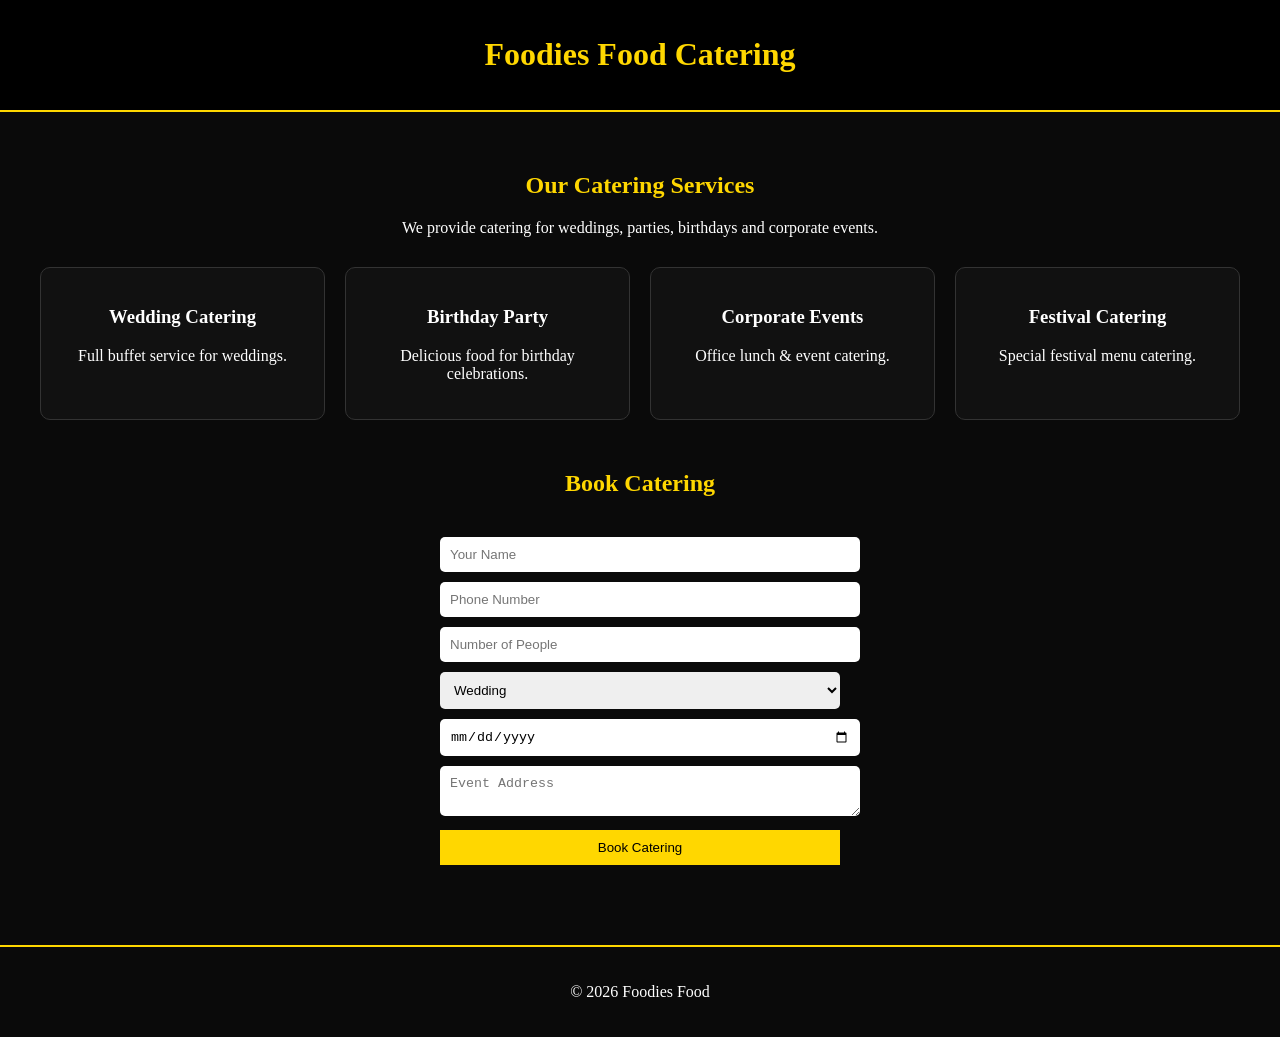
==== catering.html @ 2ad38bcd "Create catering.html" ====
<!DOCTYPE html>
<html>

<head>

<meta name="viewport" content="width=device-width, initial-scale=1">

<title>Catering Service | Foodies Food</title>

<style>

body{
margin:0;
font-family:Poppins;
background:#0a0a0a;
color:white;
}

header{
background:black;
padding:15px;
text-align:center;
border-bottom:2px solid gold;
}

header h1{
color:gold;
}

section{
padding:40px;
text-align:center;
}

h2{
color:gold;
}

.services{
display:grid;
grid-template-columns:repeat(auto-fit,minmax(220px,1fr));
gap:20px;
margin-top:30px;
}

.service-card{
background:#111;
padding:20px;
border-radius:10px;
border:1px solid #333;
transition:.3s;
}

.service-card:hover{
transform:scale(1.05);
box-shadow:0 0 15px gold;
}

form{
max-width:400px;
margin:auto;
margin-top:30px;
}

input,select,textarea{
width:100%;
padding:10px;
margin-top:10px;
border:none;
border-radius:5px;
}

button{
background:gold;
border:none;
padding:10px;
margin-top:10px;
cursor:pointer;
width:100%;
}

footer{
text-align:center;
padding:20px;
border-top:2px solid gold;
margin-top:40px;
}

</style>

</head>

<body>

<header>

<h1>Foodies Food Catering</h1>

</header>

<section>

<h2>Our Catering Services</h2>

<p>We provide catering for weddings, parties, birthdays and corporate events.</p>

<div class="services">

<div class="service-card">
<h3>Wedding Catering</h3>
<p>Full buffet service for weddings.</p>
</div>

<div class="service-card">
<h3>Birthday Party</h3>
<p>Delicious food for birthday celebrations.</p>
</div>

<div class="service-card">
<h3>Corporate Events</h3>
<p>Office lunch & event catering.</p>
</div>

<div class="service-card">
<h3>Festival Catering</h3>
<p>Special festival menu catering.</p>
</div>

</div>

<h2 style="margin-top:50px">Book Catering</h2>

<form onsubmit="bookCatering(event)">

<input id="name" placeholder="Your Name" required>

<input id="phone" placeholder="Phone Number" required>

<input id="people" placeholder="Number of People">

<select id="event">

<option>Wedding</option>

<option>Birthday</option>

<option>Corporate Event</option>

<option>Festival</option>

</select>

<input id="date" type="date">

<textarea id="address" placeholder="Event Address"></textarea>

<button type="submit">Book Catering</button>

</form>

</section>

<footer>

<p>© 2026 Foodies Food</p>

</footer>

<script>

function bookCatering(e){

e.preventDefault()

let name=document.getElementById("name").value
let phone=document.getElementById("phone").value
let people=document.getElementById("people").value
let event=document.getElementById("event").value
let date=document.getElementById("date").value
let address=document.getElementById("address").value

let msg="Catering Booking:%0A"

msg+="Name: "+name+"%0A"
msg+="Phone: "+phone+"%0A"
msg+="Event: "+event+"%0A"
msg+="People: "+people+"%0A"
msg+="Date: "+date+"%0A"
msg+="Address: "+address

window.open("https://wa.me/919938467223?text="+msg)

}

</script>

</body>

</html>
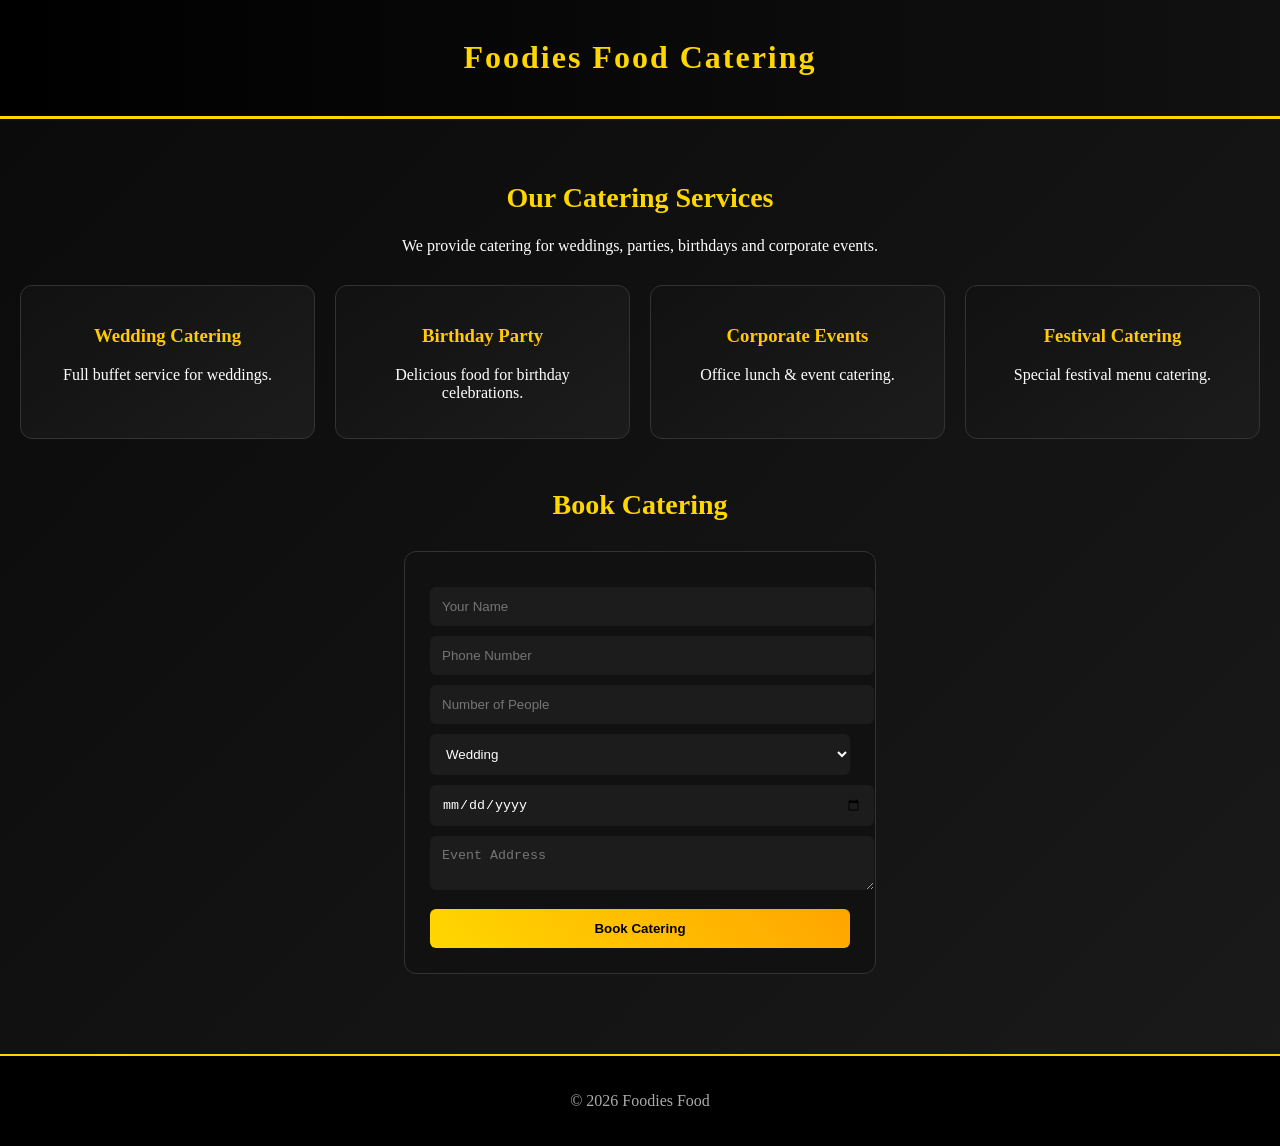
==== commit ab2eb1e6: "Update catering.html" ====
--- a/catering.html
+++ b/catering.html
@@ -12,29 +12,37 @@
 body{
 margin:0;
 font-family:Poppins;
-background:#0a0a0a;
+background:linear-gradient(135deg,#0a0a0a,#1a1a1a);
 color:white;
 }
 
+/* HEADER */
+
 header{
-background:black;
-padding:15px;
+background:linear-gradient(90deg,#000,#111);
+padding:18px;
 text-align:center;
-border-bottom:2px solid gold;
+border-bottom:3px solid gold;
 }
 
 header h1{
 color:gold;
-}
+letter-spacing:2px;
+}
+
+/* SECTION */
 
 section{
-padding:40px;
+padding:40px 20px;
 text-align:center;
 }
 
 h2{
 color:gold;
-}
+font-size:28px;
+}
+
+/* SERVICES */
 
 .services{
 display:grid;
@@ -44,46 +52,78 @@
 }
 
 .service-card{
-background:#111;
+background:linear-gradient(145deg,#111,#1c1c1c);
 padding:20px;
-border-radius:10px;
+border-radius:12px;
 border:1px solid #333;
-transition:.3s;
+transition:.4s;
+}
+
+.service-card h3{
+color:#ffcc00;
 }
 
 .service-card:hover{
-transform:scale(1.05);
-box-shadow:0 0 15px gold;
-}
+transform:translateY(-6px) scale(1.05);
+box-shadow:0 0 20px rgba(255,215,0,0.7);
+border-color:gold;
+}
+
+/* FORM */
 
 form{
-max-width:400px;
+max-width:420px;
 margin:auto;
 margin-top:30px;
+background:#111;
+padding:25px;
+border-radius:12px;
+border:1px solid #333;
 }
 
 input,select,textarea{
 width:100%;
-padding:10px;
+padding:12px;
 margin-top:10px;
 border:none;
-border-radius:5px;
-}
+border-radius:6px;
+background:#1c1c1c;
+color:white;
+}
+
+input:focus,select:focus,textarea:focus{
+outline:none;
+border:1px solid gold;
+}
+
+/* BUTTON */
 
 button{
-background:gold;
+background:linear-gradient(45deg,gold,orange);
 border:none;
-padding:10px;
-margin-top:10px;
+padding:12px;
+margin-top:15px;
 cursor:pointer;
 width:100%;
-}
+font-weight:bold;
+border-radius:6px;
+transition:.3s;
+}
+
+button:hover{
+background:linear-gradient(45deg,orange,gold);
+transform:scale(1.05);
+}
+
+/* FOOTER */
 
 footer{
 text-align:center;
 padding:20px;
 border-top:2px solid gold;
 margin-top:40px;
+background:#000;
+color:#aaa;
 }
 
 </style>
